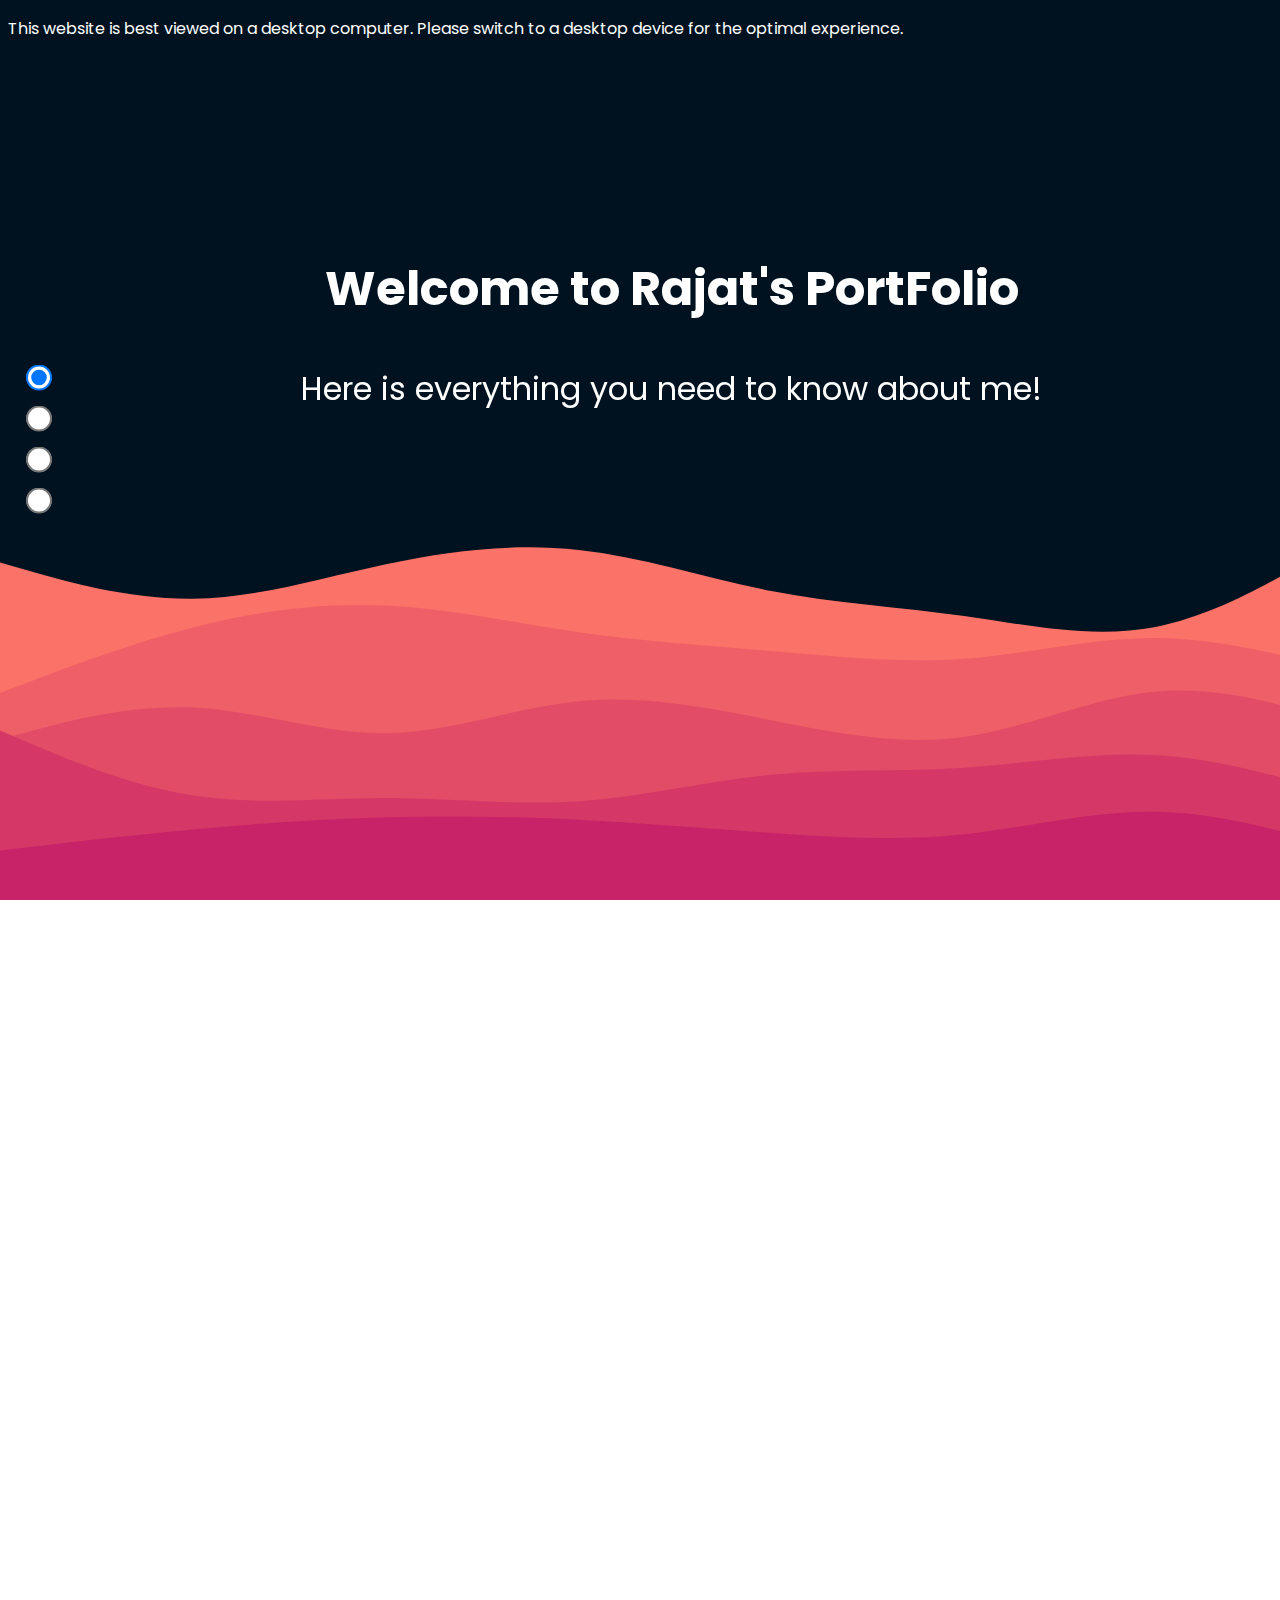
==== index.html @ 27f5c1f3 "Making the website not work on mobile browsers" ====
<!DOCTYPE html>
<html lang="en">

<head>
  <meta charset="UTF-8">
  <meta name="viewport" content="width=device-width, initial-scale=1.0">
  <title>Rajat's PortFolio</title>
  <link rel="icon" type="image/x-icon" href="/assets/android-chrome-512x512.png">
  <link rel="stylesheet" href="style.css">
  <script defer src="app.js"></script>
</head>

<body>
  <div class="mobile-message">
    <p>This website is best viewed on a desktop computer. Please switch to a desktop device for the optimal experience.
    </p>
  </div>

  <div class="navbar">
    <input type="radio" name="viewport" value="viewport1" onchange="scrollToViewport('viewport1')" checked><br>
    <input type="radio" name="viewport" value="viewport2" onchange="scrollToViewport('viewport2')"> <br>
    <input type="radio" name="viewport" value="viewport3" onchange="scrollToViewport('viewport3')"> <br>
    <input type="radio" name="viewport" value="viewport4" onchange="scrollToViewport('viewport4')"> <br>

  </div>
  <section class="section1 hidden" id="viewport1">
    <div class="box1">
      <br><br><br>
      <h2>Welcome to Rajat's PortFolio</h2>
      <p>Here is everything you need to know about me!</p>
    </div>
  </section>

  <section class="section2 hidden" id="viewport2">
    <p style="text-align: center; font-size: xx-large; margin: 1.5rem 0rem 0.5rem 0rem;">Skills</p>
    <div class="box2_1">
      <ul>
        <li><strong>Devops:</strong> | Linux | Nginx | Docker | Kubernetes | Ansible |</li>
        <li><strong>Cloud:</strong> | Terraform | AWS | Azure |</li>
        <li><strong>Full-Stack:</strong> | React | Node.js | Hooks | Sql |</li>
        <li><strong>Others:</strong> | Python | Java | C\C++ | Git+GitHub |</li>
      </ul>
    </div>
    <p style="text-align: center; font-size: xx-large; margin: 1.5rem 0rem .5rem 0rem;">Interests</p>
    <div class="box2_1">
      <ul>
        <li><strong>Devops:</strong> | Linux | Nginx | Docker | Kubernetes | Ansible |</li>
        <li><strong>Cloud:</strong> | Terraform | AWS | Azure |</li>
        <li><strong>Full-Stack:</strong> | React | Node.js | Hooks | Sql |</li>
        <li><strong>Others:</strong> | Python | Java | C\C++ | Git+GitHub |</li>
      </ul>
    </div>
  </section>

  <section class="section3 hidden" id="viewport3">
    <p style="text-align: center; font-size: xx-large; margin: 1.5rem 0rem 0.5rem 0rem;">Projects</p>
    <div class="box3">
      <div class="box3_1 hidden">
        <span style="text-align: center;">
          <strong>Geekfixx:</strong> A Wellness Application
        </span> <br><br>
        Corrects your seating posture, relieves you from eye stress, low hydration, and much more. A lightweight
        React-WebApp; uses TensorFlow, MobileNet, Knn Classifier to detect and correct wrong posture.
      </div>
      <div class="box3_1 hidden">
        <span style="text-align: center;">
          <Strong>Smart Water Monitoring:</Strong> Check your water usage and
          Quality on your Mobile Device
        </span> <br><br>
        IoT sensor and an Arduino collect water usage and quality stats and process them and send them to our
        our mobile app where for the user to view the reports.
      </div>
      <div class="box3_1 hidden">
        <span style="text-align: center;">
          <strong>Running Monitoring Application on a Docker Container</strong>
        </span> <br><br>
        Containerizing a UI rich Device Monitoring(Disk Usage + Memory Usage) App to demonstrate creation of container
        environments and use of Docker and Containers
      </div>
      <div class="box3_1 hidden">
        <span style="text-align: center;">
          <strong>Smart Water Monitoring:</strong> Check your water usage and
          Quality on your Mobile
        </span> <br><br>
        Device
      </div>
    </div>

  </section>
  <section class="section4 hidden" id="viewport4">
    <div class="box4">
      Hi4
    </div>
  </section>
</body>

</html>
---- style.css ----
@import url('https://fonts.googleapis.com/css2?family=Poppins:ital,wght@0,300;1,300&display=swap');

@media only screen and (max-width: 768px) {
  /* Hide the main content on mobile devices */
  body {
      display: none;
  }

  /* Show a message specifically for mobile users */
  .mobile-message {
      display: block;
      text-align: center;
      padding: 20px;
      background-image: url(assets/layered-waves-haikei.svg);
      background-color: rgba(0, 0, 0, 0.299);
      font-size: larger;
  }
}

body {
  font-family: 'Poppins', sans-serif;
  color: white;
  background-image: url("assets/layered-waves-haikei.svg");
  background-repeat: no-repeat;
  background-size: cover;
  background-attachment: fixed;
}

.section1,
.section2,
.section3,
.section4 {
  width: 95%;
  height: 105vh;
  float: right;
}

.hidden {
  opacity: 0;
  filter: blur(5px);
  transform: translateX(-100%);
  transition: all 1s;
}

.show {
  opacity: 1;
  filter: blur(0px);
  transform: translateX(0%);
  transition: all 1s;
}

.navbar {
  position: fixed;
  top: 50%;
  left: 3%;
  transform: translate(-50%, -50%);
  display: flex;
  flex-direction: column;
  align-items: flex-end;
}

input[type="radio"] {
  -ms-transform: scale(2);
  -webkit-transform: scale(2);
  transform: scale(2);
}

.box1 {
  height: 60vh;
  margin: 1% 7%;
  font-size: xx-large;
  text-align: center;
}

.box2_1 {
  height: auto;
  margin: 1% 7%;
  font-size: larger;
  background-color: rgba(0, 0, 0, 0.299);
  padding: 1rem;
  border-radius: 20px;
}

span{
  text-align: center;
}

.box3{
  display: flex;
  font-size: large;
}

.box3_1{
  width: 40%;
  height: 80vh;
  background-color: rgba(0, 0, 0, 0.299);
  padding: 1rem;
  margin-right: 0.5rem;
  border-radius: 20px;
}
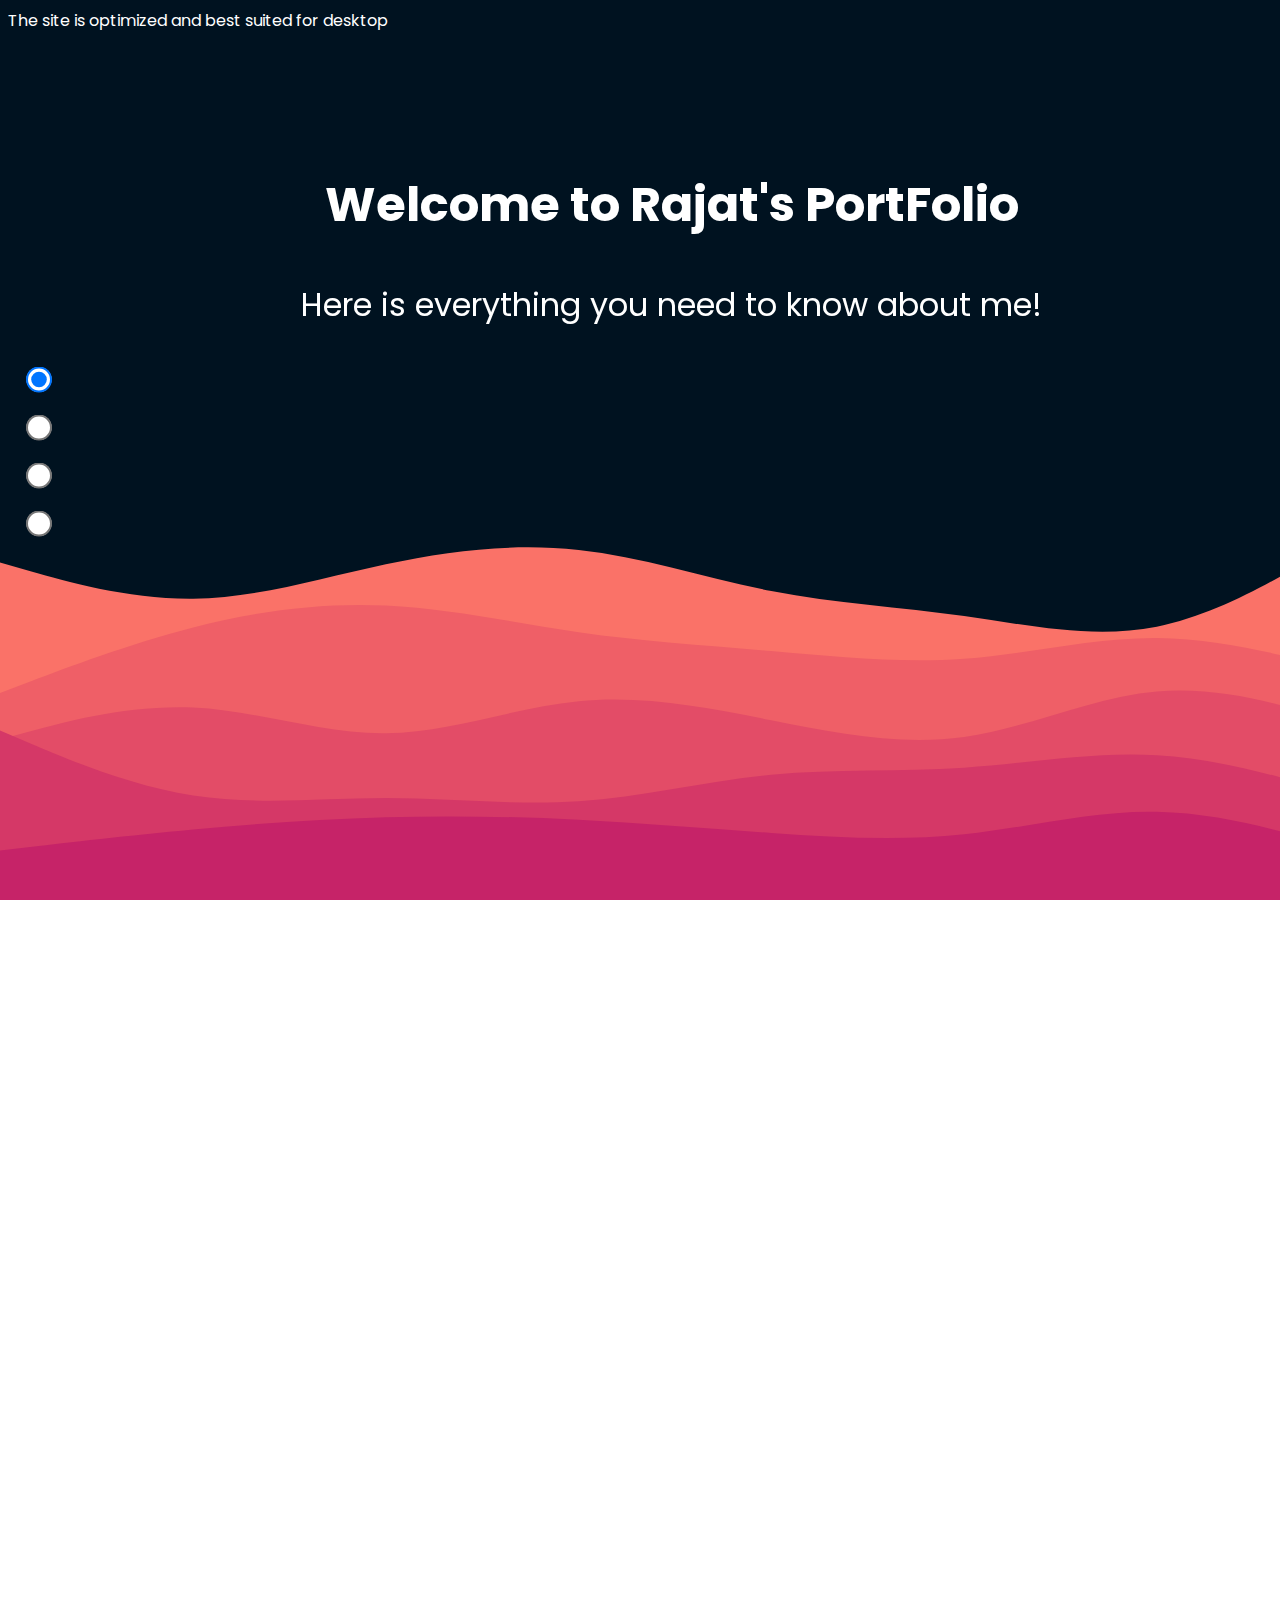
==== commit 74eb0959: "Changing file Structure" ====
--- a/index.html
+++ b/index.html
@@ -5,91 +5,159 @@
   <meta charset="UTF-8">
   <meta name="viewport" content="width=device-width, initial-scale=1.0">
   <title>Rajat's PortFolio</title>
-  <link rel="icon" type="image/x-icon" href="/assets/android-chrome-512x512.png">
+  <link rel="icon" type="image/x-icon" href="../assets/android-chrome-512x512.png">
   <link rel="stylesheet" href="style.css">
-  <script defer src="app.js"></script>
+  <script defer src="app.js">
+  </script>
 </head>
 
 <body>
-  <div class="mobile-message">
-    <p>This website is best viewed on a desktop computer. Please switch to a desktop device for the optimal experience.
-    </p>
+  <span>The site is optimized and best suited for desktop</span>
+  <div class="navbar">
+    <input type="radio" name="viewport" value="viewport1" onchange="scrollToViewport('viewport1')" checked>
+    <input type="radio" name="viewport" value="viewport2" onchange="scrollToViewport('viewport2')">
+    <input type="radio" name="viewport" value="viewport3" onchange="scrollToViewport('viewport3')">
+    <input type="radio" name="viewport" value="viewport4" onchange="scrollToViewport('viewport4')">
   </div>
 
-  <div class="navbar">
-    <input type="radio" name="viewport" value="viewport1" onchange="scrollToViewport('viewport1')" checked><br>
-    <input type="radio" name="viewport" value="viewport2" onchange="scrollToViewport('viewport2')"> <br>
-    <input type="radio" name="viewport" value="viewport3" onchange="scrollToViewport('viewport3')"> <br>
-    <input type="radio" name="viewport" value="viewport4" onchange="scrollToViewport('viewport4')"> <br>
-
-  </div>
   <section class="section1 hidden" id="viewport1">
     <div class="box1">
-      <br><br><br>
-      <h2>Welcome to Rajat's PortFolio</h2>
-      <p>Here is everything you need to know about me!</p>
+      <div class="box1_1">
+        <br><br>
+        <h2>Welcome to Rajat's PortFolio</h2>
+        <p>Here is everything you need to know about me!</p>
+      </div>
     </div>
   </section>
 
   <section class="section2 hidden" id="viewport2">
-    <p style="text-align: center; font-size: xx-large; margin: 1.5rem 0rem 0.5rem 0rem;">Skills</p>
-    <div class="box2_1">
-      <ul>
-        <li><strong>Devops:</strong> | Linux | Nginx | Docker | Kubernetes | Ansible |</li>
-        <li><strong>Cloud:</strong> | Terraform | AWS | Azure |</li>
-        <li><strong>Full-Stack:</strong> | React | Node.js | Hooks | Sql |</li>
-        <li><strong>Others:</strong> | Python | Java | C\C++ | Git+GitHub |</li>
-      </ul>
-    </div>
-    <p style="text-align: center; font-size: xx-large; margin: 1.5rem 0rem .5rem 0rem;">Interests</p>
-    <div class="box2_1">
-      <ul>
-        <li><strong>Devops:</strong> | Linux | Nginx | Docker | Kubernetes | Ansible |</li>
-        <li><strong>Cloud:</strong> | Terraform | AWS | Azure |</li>
-        <li><strong>Full-Stack:</strong> | React | Node.js | Hooks | Sql |</li>
-        <li><strong>Others:</strong> | Python | Java | C\C++ | Git+GitHub |</li>
-      </ul>
+    <div class="box2">
+      <h2 style="text-align: center; font-size: x-large;">Skills</h2>
+      <div class="box2_1">
+        <ul>
+          <li><strong>Devops: </strong> | Linux | Nginx | Docker | Kubernetes | Ansible |</li>
+          <li><strong>Cloud: </strong> | Terraform | AWS | Azure |</li>
+          <li><strong>Web: </strong> | React | Node.js | Hooks | Sql |</li>
+          <li><strong>Others: </strong> | Python | Java | C\C++ | Git+GitHub |</li>
+        </ul>
+      </div>
+      <h2 style="text-align: center; font-size: x-large;">Interests</h2>
+      <div class="box2_1">
+        <ul>
+          <li><strong>Devops</strong></li>
+          <li><strong>Cloud</strong></li>
+          <li><strong>Web</strong></li>
+          <li><strong>Internet of Things</strong></li>
+        </ul>
+      </div>
     </div>
   </section>
 
   <section class="section3 hidden" id="viewport3">
-    <p style="text-align: center; font-size: xx-large; margin: 1.5rem 0rem 0.5rem 0rem;">Projects</p>
     <div class="box3">
-      <div class="box3_1 hidden">
-        <span style="text-align: center;">
-          <strong>Geekfixx:</strong> A Wellness Application
-        </span> <br><br>
-        Corrects your seating posture, relieves you from eye stress, low hydration, and much more. A lightweight
-        React-WebApp; uses TensorFlow, MobileNet, Knn Classifier to detect and correct wrong posture.
-      </div>
-      <div class="box3_1 hidden">
-        <span style="text-align: center;">
-          <Strong>Smart Water Monitoring:</Strong> Check your water usage and
-          Quality on your Mobile Device
-        </span> <br><br>
-        IoT sensor and an Arduino collect water usage and quality stats and process them and send them to our
-        our mobile app where for the user to view the reports.
-      </div>
-      <div class="box3_1 hidden">
-        <span style="text-align: center;">
-          <strong>Running Monitoring Application on a Docker Container</strong>
-        </span> <br><br>
-        Containerizing a UI rich Device Monitoring(Disk Usage + Memory Usage) App to demonstrate creation of container
-        environments and use of Docker and Containers
-      </div>
-      <div class="box3_1 hidden">
-        <span style="text-align: center;">
-          <strong>Smart Water Monitoring:</strong> Check your water usage and
-          Quality on your Mobile
-        </span> <br><br>
-        Device
+      <h2 style="text-align: center; font-size: x-large;">Projects</h2>
+      <div class="box3container">
+        <div class="box3_1 hidden">
+          <span style="text-align: center;">
+            <h3>This Website Itself!</h3>
+          </span>
+          Portfolio Website hosted on <strong>GKE</strong> running docker containers on a cluster of 3 nodes.
+          <br>
+          <br> <strong>Properties</strong>
+          <br>- Fully Cloud Hosted
+          <br>- Load Balanced by GKE
+          <br>- Rolling Updates
+          <br>
+          <br> <strong>How?</strong>
+          <br>- Containerized application running on GCP managed by GKE
+          <br>- Docker container being run on 3 nodes
+          <br>
+          <br>** Currently hosted on Netlify
+        </div>
+
+
+        <div class="box3_1 hidden">
+          <span style="text-align: center;">
+            <h3>GeekFixx: A Wellness Application</h3>
+          </span>
+          One stop <strong>Fix</strong> for all the problems <strong>Geeks</strong> face while using their computer
+          <br>
+          <br> <strong>What it does?</strong>
+          <br>- Corrects your posture
+          <br>- Reduces Eye and Ear Stress
+          <br>- Keeps you Hydrated
+          <br>- Takes care of your device
+          <br>
+          <br> <strong>How?</strong>
+          <br>- Uses Machine Learning to detect and analyze posture
+          <br>- More specifically it uses TensorFlow, MobileNet Model, and Knn Classifier
+          <br>
+          <br> <strong style="text-align:end; justify-content: baseline;"><a href="github.com/Rajat255/geekfixx" style="color: pink;">
+              Check the app out ->
+            </a></strong>
+        </div>
+
+
+        <div class="box3_1 hidden">
+          <span style="text-align: center;">
+            <h3>GeekFixx: A Wellness Application</h3>
+          </span>
+          One stop fix for all the problem geeks face while using their computer
+          <br> <strong>What it does?</strong>
+          <br>- Corrects your posture
+          <br>- Reduces Eye and Ear Stress
+          <br>- Keeps you Hydrated
+          <br>- Takes care of your device
+          <br> <strong>How?</strong>
+          <br>- Uses Machine Learning to detect and analyze posture
+          <br>- More specifically it uses TensorFlow, MobileNet Model, and Knn Classifier
+          <br> <strong><a href="github.com/Rajat255/geekfixx" style="color: pink;">
+              Check the app out ->
+            </a></strong>
+        </div>
+
+
+        <div class="box3_1 hidden">
+          <span style="text-align: center;">
+            <h3>Smart IoT Water Monitoring System</h3>
+          </span>
+          Get your Water Usage and Quality Stats your Device also stop the Water Flow from your Device itself
+          <br>
+          <br> <strong>What it does?</strong>
+          <br>- Collects and processes raw usage and quality data from sensor
+          <br>- Remotely turn on or off Water supply.
+          <br>
+          <br> <strong>How?</strong>
+          <br>- Using ArduinoCC we process incoming sensor data.
+          <br>- Using an electrically controlled Valve and a Relay Circuit turn on or off the water supply.
+          <br>
+          <br> <strong><a href="github.com/Rajat255/geekfixx" style="color: pink;">
+              Check the app out ->
+            </a></strong>
+        </div>
+
+
       </div>
     </div>
 
   </section>
   <section class="section4 hidden" id="viewport4">
     <div class="box4">
-      Hi4
+      <h2>Personal Details</h2>
+      <div class="logos">
+      <div class="logo hidden">
+        <img src="../assets/linkedin.png" alt="linkedinlogo">
+      </div>
+      <div class="logo hidden">
+        <a href="github.com/Rajat255"><img src="../assets/github.png" alt="githublogo"></a>
+      </div>
+      <div class="logo hidden">
+        <img src="../assets/hashnode.png" alt="hashnodelogo">
+      </div>
+      <div class="logo hidden">
+        <img src="../assets/instagram.png" alt="instagramlogo">
+      </div>        
+      </div>
     </div>
   </section>
 </body>
--- a/style.css
+++ b/style.css
@@ -1,30 +1,15 @@
 @import url('https://fonts.googleapis.com/css2?family=Poppins:ital,wght@0,300;1,300&display=swap');
-
-@media only screen and (max-width: 768px) {
-  /* Hide the main content on mobile devices */
-  body {
-      display: none;
-  }
-
-  /* Show a message specifically for mobile users */
-  .mobile-message {
-      display: block;
-      text-align: center;
-      padding: 20px;
-      background-image: url(assets/layered-waves-haikei.svg);
-      background-color: rgba(0, 0, 0, 0.299);
-      font-size: larger;
-  }
-}
 
 body {
   font-family: 'Poppins', sans-serif;
   color: white;
-  background-image: url("assets/layered-waves-haikei.svg");
+  background-image: url("../assets/layered-waves-haikei.svg");
   background-repeat: no-repeat;
   background-size: cover;
   background-attachment: fixed;
 }
+
+
 
 .section1,
 .section2,
@@ -55,7 +40,9 @@
   left: 3%;
   transform: translate(-50%, -50%);
   display: flex;
+  flex: 1;
   flex-direction: column;
+  gap: 2rem;
   align-items: flex-end;
 }
 
@@ -65,36 +52,51 @@
   transform: scale(2);
 }
 
-.box1 {
-  height: 60vh;
-  margin: 1% 7%;
-  font-size: xx-large;
+.box1 .box2 .box3 .box4 {
+  max-height: 100%;
+}
+
+.box1_1 {
+  font-size: 2rem;
   text-align: center;
+  vertical-align: middle;
 }
+
 
 .box2_1 {
   height: auto;
-  margin: 1% 7%;
-  font-size: larger;
+  width: auto;
+  margin: 1% 10%;
+  font-size: 1rem;
   background-color: rgba(0, 0, 0, 0.299);
   padding: 1rem;
   border-radius: 20px;
 }
 
-span{
-  text-align: center;
+.box3container {
+  display: flex;
+  gap: 0.5rem;
+  font-size: 1rem;
 }
 
-.box3{
-  display: flex;
-  font-size: large;
+.box3_1 {
+  width: 21.5%;
+  height: 75vh;
+  background-color: rgba(0, 0, 0, 0.299);
+  padding: 1rem;
+  border-radius: 20px;
 }
 
-.box3_1{
-  width: 40%;
-  height: 80vh;
-  background-color: rgba(0, 0, 0, 0.299);
-  padding: 1rem;
-  margin-right: 0.5rem;
-  border-radius: 20px;
+.box4{
+text-align: center;
 }
+
+.logos {
+  display:flex;
+  gap: 2rem;
+}
+
+.logo img {
+  width: 3rem;
+  height: 3rem;
+}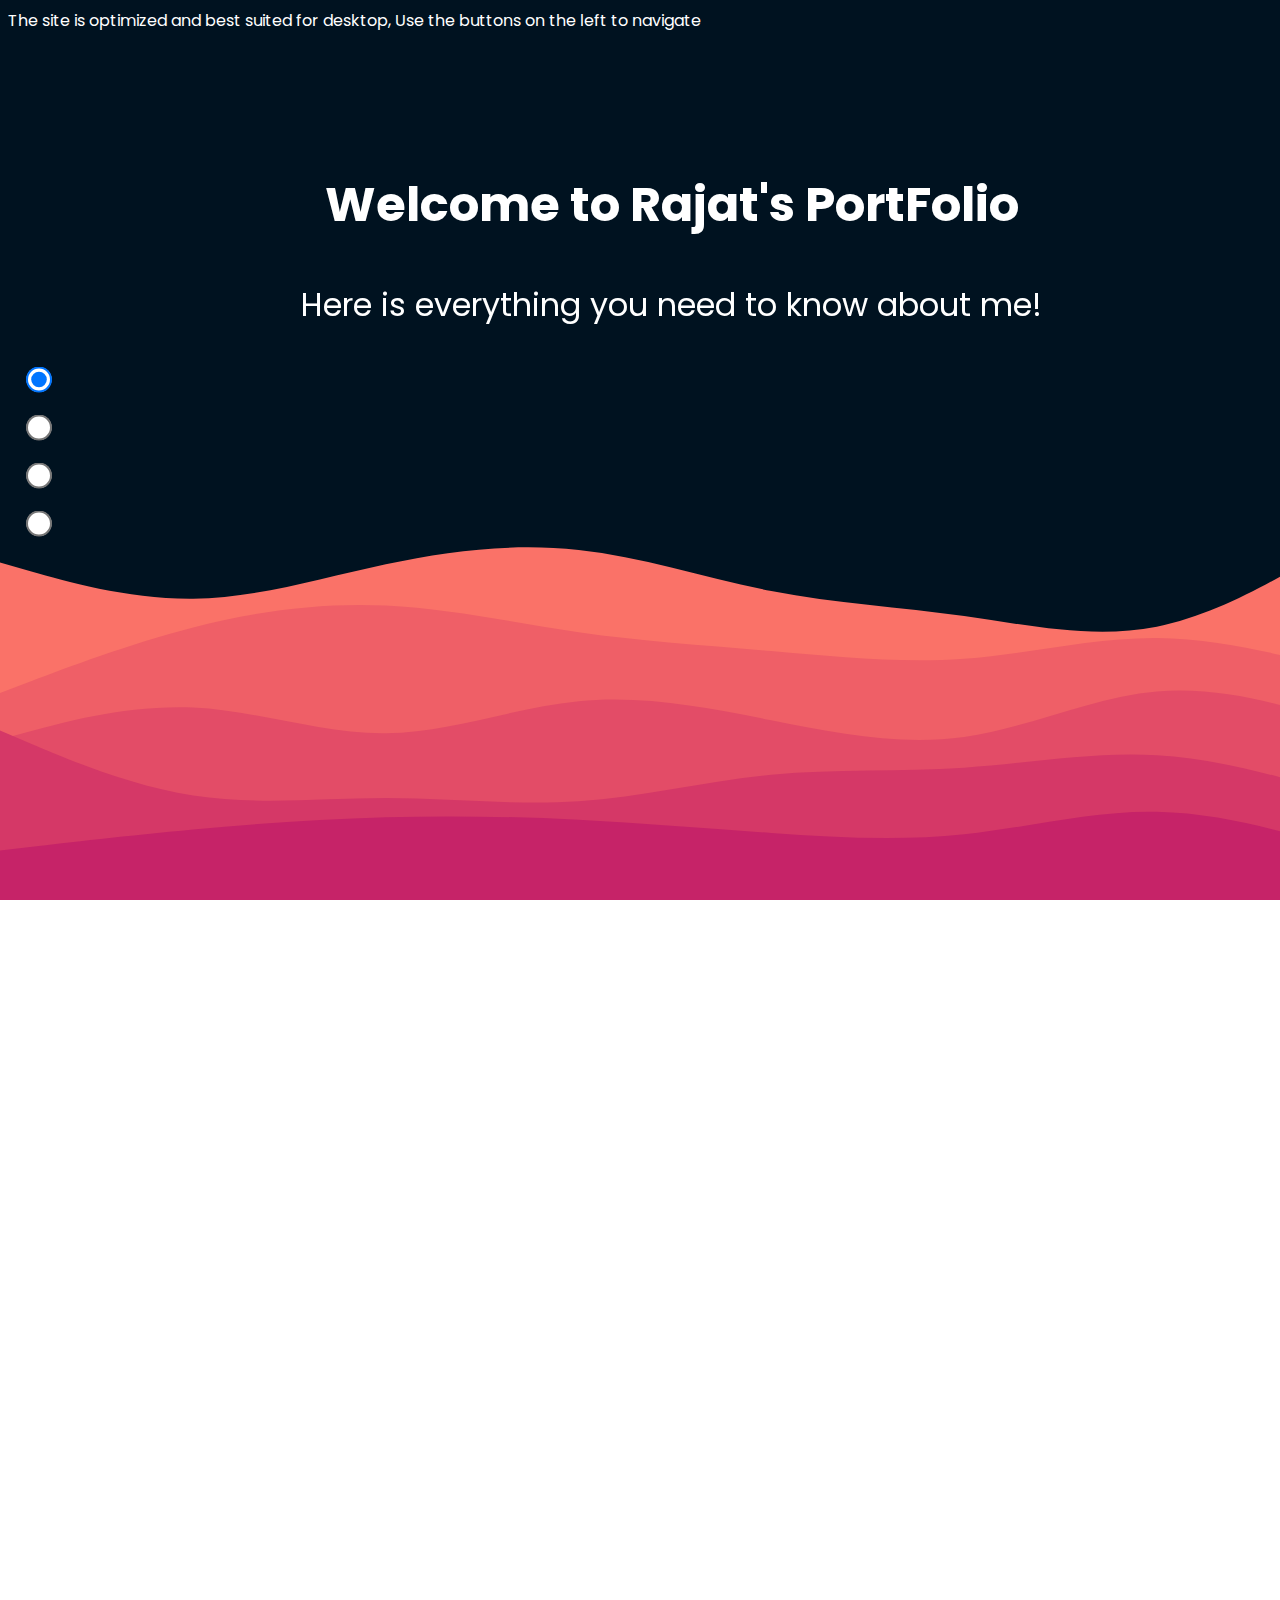
==== commit 44009a2b: "Adding content to 4th section" ====
--- a/index.html
+++ b/index.html
@@ -5,14 +5,14 @@
   <meta charset="UTF-8">
   <meta name="viewport" content="width=device-width, initial-scale=1.0">
   <title>Rajat's PortFolio</title>
-  <link rel="icon" type="image/x-icon" href="../assets/android-chrome-512x512.png">
+  <link rel="icon" type="image/x-icon" href="assets/android-chrome-512x512.png">
   <link rel="stylesheet" href="style.css">
   <script defer src="app.js">
   </script>
 </head>
 
 <body>
-  <span>The site is optimized and best suited for desktop</span>
+  <span>The site is optimized and best suited for desktop, Use the buttons on the left to navigate</span>
   <div class="navbar">
     <input type="radio" name="viewport" value="viewport1" onchange="scrollToViewport('viewport1')" checked>
     <input type="radio" name="viewport" value="viewport2" onchange="scrollToViewport('viewport2')">
@@ -72,7 +72,12 @@
           <br>- Containerized application running on GCP managed by GKE
           <br>- Docker container being run on 3 nodes
           <br>
-          <br>** Currently hosted on Netlify
+          <br>** Currently hosted on GitHub Pages
+          <br>
+          <br><strong style="text-align:end; justify-content: baseline;">
+            <a href="github.com/Rajat255/PortFolio" style="color: pink;">
+              Check the code out ->
+            </a></strong>
         </div>
 
 
@@ -92,7 +97,8 @@
           <br>- Uses Machine Learning to detect and analyze posture
           <br>- More specifically it uses TensorFlow, MobileNet Model, and Knn Classifier
           <br>
-          <br> <strong style="text-align:end; justify-content: baseline;"><a href="github.com/Rajat255/geekfixx" style="color: pink;">
+          <br> <strong style="text-align:end; justify-content: baseline;">
+            <a href="github.com/Rajat255/GeekFixx-ReactApp" style="color: pink;">
               Check the app out ->
             </a></strong>
         </div>
@@ -100,20 +106,20 @@
 
         <div class="box3_1 hidden">
           <span style="text-align: center;">
-            <h3>GeekFixx: A Wellness Application</h3>
-          </span>
-          One stop fix for all the problem geeks face while using their computer
-          <br> <strong>What it does?</strong>
-          <br>- Corrects your posture
-          <br>- Reduces Eye and Ear Stress
-          <br>- Keeps you Hydrated
-          <br>- Takes care of your device
-          <br> <strong>How?</strong>
-          <br>- Uses Machine Learning to detect and analyze posture
-          <br>- More specifically it uses TensorFlow, MobileNet Model, and Knn Classifier
-          <br> <strong><a href="github.com/Rajat255/geekfixx" style="color: pink;">
-              Check the app out ->
-            </a></strong>
+            <h3>Solving Cloud Infrastructure usecases using TerraForm</h3>
+          </span>
+          From basic to complicated terraform files, creating VPCs, Cidr blocks,
+          instances, databases and much more.
+          <br>
+          <br> <strong>Purpose</strong>
+          <br>- To demonstrate the knowledge of Terraform
+          <br>- To understand resources and their dependencies and their properties
+          <br>- To create a working cloud environment with different types of interdependent resources
+          <br>
+          <br>
+          <a href="github.com/Rajat255/TerraForm" style="color: pink;">
+            Check the code out ->
+          </a></strong>
         </div>
 
 
@@ -130,35 +136,77 @@
           <br> <strong>How?</strong>
           <br>- Using ArduinoCC we process incoming sensor data.
           <br>- Using an electrically controlled Valve and a Relay Circuit turn on or off the water supply.
-          <br>
-          <br> <strong><a href="github.com/Rajat255/geekfixx" style="color: pink;">
-              Check the app out ->
-            </a></strong>
-        </div>
-
-
+        </div>
       </div>
     </div>
 
   </section>
   <section class="section4 hidden" id="viewport4">
     <div class="box4">
-      <h2>Personal Details</h2>
-      <div class="logos">
-      <div class="logo hidden">
-        <img src="../assets/linkedin.png" alt="linkedinlogo">
-      </div>
-      <div class="logo hidden">
-        <a href="github.com/Rajat255"><img src="../assets/github.png" alt="githublogo"></a>
-      </div>
-      <div class="logo hidden">
-        <img src="../assets/hashnode.png" alt="hashnodelogo">
-      </div>
-      <div class="logo hidden">
-        <img src="../assets/instagram.png" alt="instagramlogo">
-      </div>        
-      </div>
-    </div>
+      <div class="PersonalDatails">
+        <h2>Personal Details</h2>
+        <div class="logos">
+
+          <div class="logo hidden">
+            <a href="https://www.linkedin.com/in/rajatkhirid/">
+              <img src="assets/linkedin.png" alt="linkedin">
+              <br>
+              LinkedIn
+            </a>
+          </div>
+
+          <div class="logo hidden">
+            <a href="https://www.github.com/Rajat255">
+              <img src="assets/github.png" alt="github">
+              <br>
+              GitHub
+            </a>
+          </div>
+
+          <div class="logo hidden">
+            <a href="assets/Rajat Khirid Resume.pdf" download>
+              <img src="assets/resumeicon.png" alt="resume">
+              <br>
+              Resume
+            </a>
+          </div>
+
+          <div class="logo hidden">
+            <a href="https://www.instagram.com/rajatkhirid/">
+              <img src="assets/instagram.png" alt="instagram">
+              <br>
+              Instagram
+            </a>
+          </div>
+
+          <div class="logo hidden">
+            <a href="https://hashnode.com/@rajat5262">
+              <img src="assets/hashnode.png" alt="hashnode">
+              <br>
+              Blog
+            </a>
+          </div>
+        </div>
+        <div>
+          <h2>Certifications</h2>
+          <div class="logos">
+            <div class="logo2 hidden">
+              <a href="https://www.credly.com/users/rajat-khirid/badges">
+                <img src="assets/Az900.svg" alt="Azure">
+                <br>
+                Azure Cloud <br> Fundamentals
+              </a>
+            </div>
+            <div class="logo2 hidden">
+              <a href="">
+                <img src="assets/linuxfoundation.png" alt="Azure">
+                <br>
+                Learn Linux<br>Linux Foundation
+              </a>
+            </div>
+          </div>
+        </div>
+      </div>
   </section>
 </body>
 
--- a/style.css
+++ b/style.css
@@ -3,13 +3,11 @@
 body {
   font-family: 'Poppins', sans-serif;
   color: white;
-  background-image: url("../assets/layered-waves-haikei.svg");
+  background-image: url("assets/layered-waves-haikei.svg");
   background-repeat: no-repeat;
   background-size: cover;
   background-attachment: fixed;
 }
-
-
 
 .section1,
 .section2,
@@ -76,7 +74,7 @@
 .box3container {
   display: flex;
   gap: 0.5rem;
-  font-size: 1rem;
+  font-size: 0.85rem;
 }
 
 .box3_1 {
@@ -88,15 +86,34 @@
 }
 
 .box4{
-text-align: center;
+  text-align: center;
 }
 
 .logos {
-  display:flex;
+  display: flex;
+  padding: 1rem 0 0 0;
   gap: 2rem;
+  justify-content: center;
+  font-size: smaller;
 }
 
 .logo img {
-  width: 3rem;
-  height: 3rem;
-}+  color: white;
+  width: 3.5rem;
+  height: 3.5rem;
+  padding: 1rem;
+}
+
+.logo2 img {
+  color: white;
+  width: 4.5rem;
+  height: 4.5rem;
+  padding: 1rem;
+}
+
+.logo:hover {
+  transform: scale(1.3);
+}
+.logo2:hover:hover {
+  transform: scale(1.3);
+}
